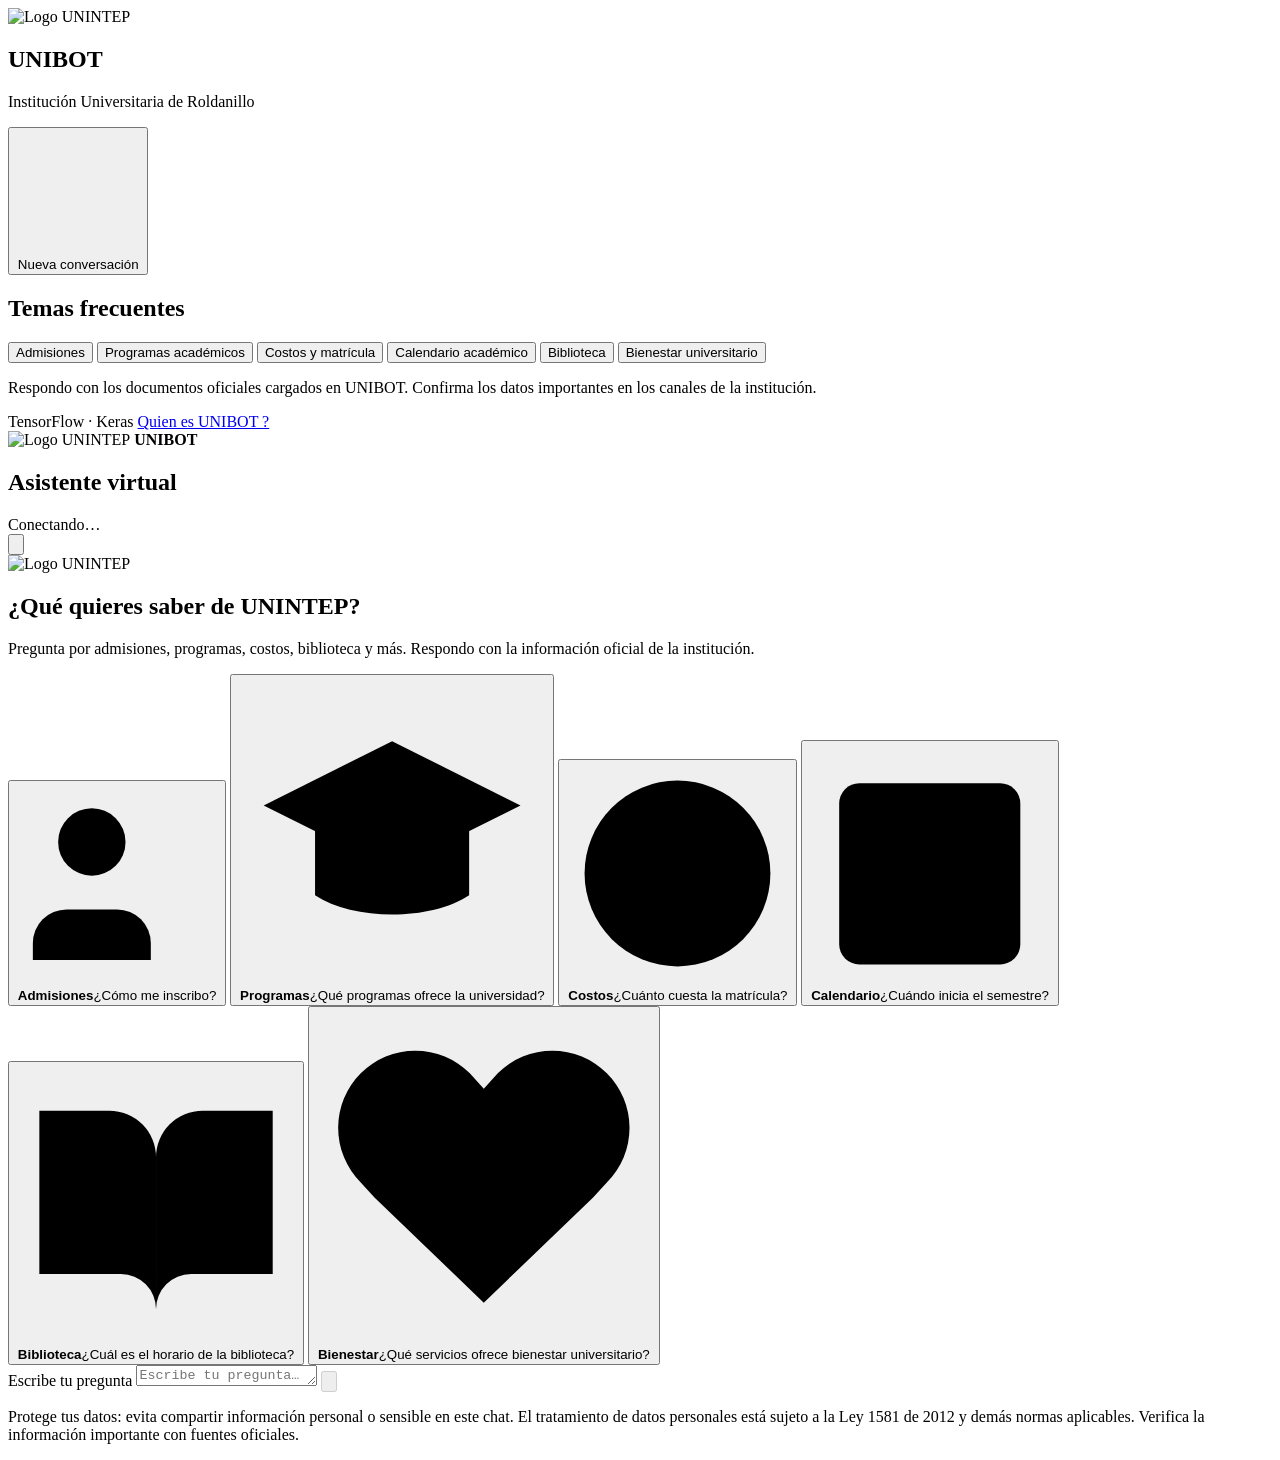
==== web/unibot.html @ f8ac39ea "Cambios de presentación" ====
<!DOCTYPE html>
<html lang="es">
<head>
    <meta charset="UTF-8">
    <meta name="viewport" content="width=device-width, initial-scale=1.0, viewport-fit=cover">
    <meta name="theme-color" content="#0a2a66">
    <title>UNIBOT | Asistente virtual UNINTEP</title>
    <link rel="icon" type="image/webp" href="/LOGO%20UINTEP%203D/UNINTEP_logo_3D_giro_continuo.webp">
    <link rel="stylesheet" href="/style.css">
</head>
<body>
    <div class="app">
        <aside class="sidebar" aria-label="Barra lateral">
            <div class="brand">
                <picture>
                    <source srcset="/LOGO%20UINTEP%203D/UNINTEP_logo_3D_giro_continuo.webp" type="image/webp">
                    <img class="logo logo--lg" src="/LOGO%20UINTEP%203D/UNINTEP_logo_3D_giro_continuo.png" alt="Logo UNINTEP">
                </picture>
                <div>
                    <h1>UNIBOT</h1>
                    <p>Institución Universitaria de Roldanillo</p>
                </div>
            </div>

            <button id="new-chat" class="btn-new" type="button" data-nuevo>
                <svg class="ico" viewBox="0 0 24 24" aria-hidden="true"><path d="M12 5v14M5 12h14"/></svg>
                Nueva conversación
            </button>

            <nav class="topics" aria-label="Temas frecuentes">
                <h2>Temas frecuentes</h2>
                <button type="button" data-q="¿Cómo me inscribo?">Admisiones</button>
                <button type="button" data-q="¿Qué programas ofrece la universidad?">Programas académicos</button>
                <button type="button" data-q="¿Cuánto cuesta la matrícula?">Costos y matrícula</button>
                <button type="button" data-q="¿Cuándo inicia el semestre?">Calendario académico</button>
                <button type="button" data-q="¿Cuál es el horario de la biblioteca?">Biblioteca</button>
                <button type="button" data-q="¿Qué servicios ofrece bienestar universitario?">Bienestar universitario</button>
            </nav>

            <div class="sidebar-foot">
                <p>Respondo con los documentos oficiales cargados en UNIBOT. Confirma los datos importantes en los canales de la institución.</p>
                <span class="tech">TensorFlow · Keras</span>
                <span class="tech" ><a href="quiensoy.html">Quien es UNIBOT ?</a></span> 
            </div>
        </aside>

        <main class="main">
            <header class="topbar">
                <div class="topbar-brand">
                    <picture>
                        <source srcset="/LOGO%20UINTEP%203D/UNINTEP_logo_3D_giro_continuo.webp" type="image/webp">
                        <img class="logo logo--sm" src="/LOGO%20UINTEP%203D/UNINTEP_logo_3D_giro_continuo.png" alt="Logo UNINTEP">
                    </picture>
                    <strong>UNIBOT</strong>
                </div>
                <h2 class="topbar-title">Asistente virtual</h2>

                <div class="status" role="status">
                    <span class="status-dot"></span>
                    <span id="status-text">Conectando…</span>
                </div>

                <button id="new-chat-mobile" class="icon-btn" type="button" data-nuevo aria-label="Nueva conversación">
                    <svg class="ico" viewBox="0 0 24 24" aria-hidden="true"><path d="M12 5v14M5 12h14"/></svg>
                </button>
            </header>

            <section id="messages" class="messages" aria-live="polite" aria-label="Conversación">
                <div id="welcome" class="welcome">
                    <picture>
                        <source srcset="/LOGO%20UINTEP%203D/UNINTEP_logo_3D_giro_continuo.webp" type="image/webp">
                        <img class="logo logo--xl" src="/LOGO%20UINTEP%203D/UNINTEP_logo_3D_giro_continuo.png" alt="Logo UNINTEP">
                    </picture>
                    <h2>¿Qué quieres saber de UNINTEP?</h2>
                    <p>
                        Pregunta por admisiones, programas, costos, biblioteca y más.
                        Respondo con la información oficial de la institución.
                    </p>

                    <div class="tiles">
                        <button type="button" class="tile" data-q="¿Cómo me inscribo?">
                            <span class="tile-icon"><svg class="ico" viewBox="0 0 24 24" aria-hidden="true"><path d="M16 21v-2a4 4 0 0 0-4-4H6a4 4 0 0 0-4 4v2"/><circle cx="9" cy="7" r="4"/><path d="M19 8v6M22 11h-6"/></svg></span>
                            <span><strong>Admisiones</strong><span>¿Cómo me inscribo?</span></span>
                        </button>
                        <button type="button" class="tile" data-q="¿Qué programas ofrece la universidad?">
                            <span class="tile-icon"><svg class="ico" viewBox="0 0 24 24" aria-hidden="true"><path d="M22 10 12 5 2 10l10 5 10-5z"/><path d="M6 12v5c3 2 9 2 12 0v-5"/></svg></span>
                            <span><strong>Programas</strong><span>¿Qué programas ofrece la universidad?</span></span>
                        </button>
                        <button type="button" class="tile" data-q="¿Cuánto cuesta la matrícula?">
                            <span class="tile-icon"><svg class="ico" viewBox="0 0 24 24" aria-hidden="true"><circle cx="12" cy="12" r="10"/><path d="M15 9.5c-.5-1-1.600-1.500-3-1.500-1.700 0-3 .8-3 2s1.200 1.700 3 2 3 .8 3 2-1.300 2-3 2c-1.400 0-2.500-.5-3-1.500M12 6v2m0 8v2"/></svg></span>
                            <span><strong>Costos</strong><span>¿Cuánto cuesta la matrícula?</span></span>
                        </button>
                        <button type="button" class="tile" data-q="¿Cuándo inicia el semestre?">
                            <span class="tile-icon"><svg class="ico" viewBox="0 0 24 24" aria-hidden="true"><rect x="3" y="4" width="18" height="18" rx="2"/><path d="M16 2v4M8 2v4M3 10h18"/></svg></span>
                            <span><strong>Calendario</strong><span>¿Cuándo inicia el semestre?</span></span>
                        </button>
                        <button type="button" class="tile" data-q="¿Cuál es el horario de la biblioteca?">
                            <span class="tile-icon"><svg class="ico" viewBox="0 0 24 24" aria-hidden="true"><path d="M2 4h6a4 4 0 0 1 4 4v13a3 3 0 0 0-3-3H2z"/><path d="M22 4h-6a4 4 0 0 0-4 4v13a3 3 0 0 1 3-3h7z"/></svg></span>
                            <span><strong>Biblioteca</strong><span>¿Cuál es el horario de la biblioteca?</span></span>
                        </button>
                        <button type="button" class="tile" data-q="¿Qué servicios ofrece bienestar universitario?">
                            <span class="tile-icon"><svg class="ico" viewBox="0 0 24 24" aria-hidden="true"><path d="M20.800 4.600a5.500 5.500 0 0 0-7.800 0L12 5.700l-1-1.100a5.500 5.500 0 0 0-7.800 7.800l1 1.100L12 21l7.800-7.500 1-1.100a5.500 5.500 0 0 0 0-7.800z"/></svg></span>
                            <span><strong>Bienestar</strong><span>¿Qué servicios ofrece bienestar universitario?</span></span>
                        </button>
                    </div>
                </div>
            </section>

            <div class="composer-area">
                <form id="chat-form" class="composer">
                    <label for="message-input" class="sr-only">Escribe tu pregunta</label>
                    <textarea
                        id="message-input"
                        placeholder="Escribe tu pregunta…"
                        rows="1"
                        maxlength="1000"
                        required
                    ></textarea>
                    <button id="send-button" class="send" type="submit" aria-label="Enviar pregunta" disabled>
                        <svg class="ico" viewBox="0 0 24 24" aria-hidden="true"><path d="M12 19V5M5 12l7-7 7 7"/></svg>
                    </button>
                </form>
                <p class="disclaimer">
                    Protege tus datos: evita compartir información personal o sensible en este chat. El tratamiento de datos personales está sujeto a la Ley 1581 de 2012 y demás normas aplicables. Verifica la información importante con fuentes oficiales.
                </p>
            </div>
        </main>
    </div>

    <script src="/app.js"></script>
</body>
</html>
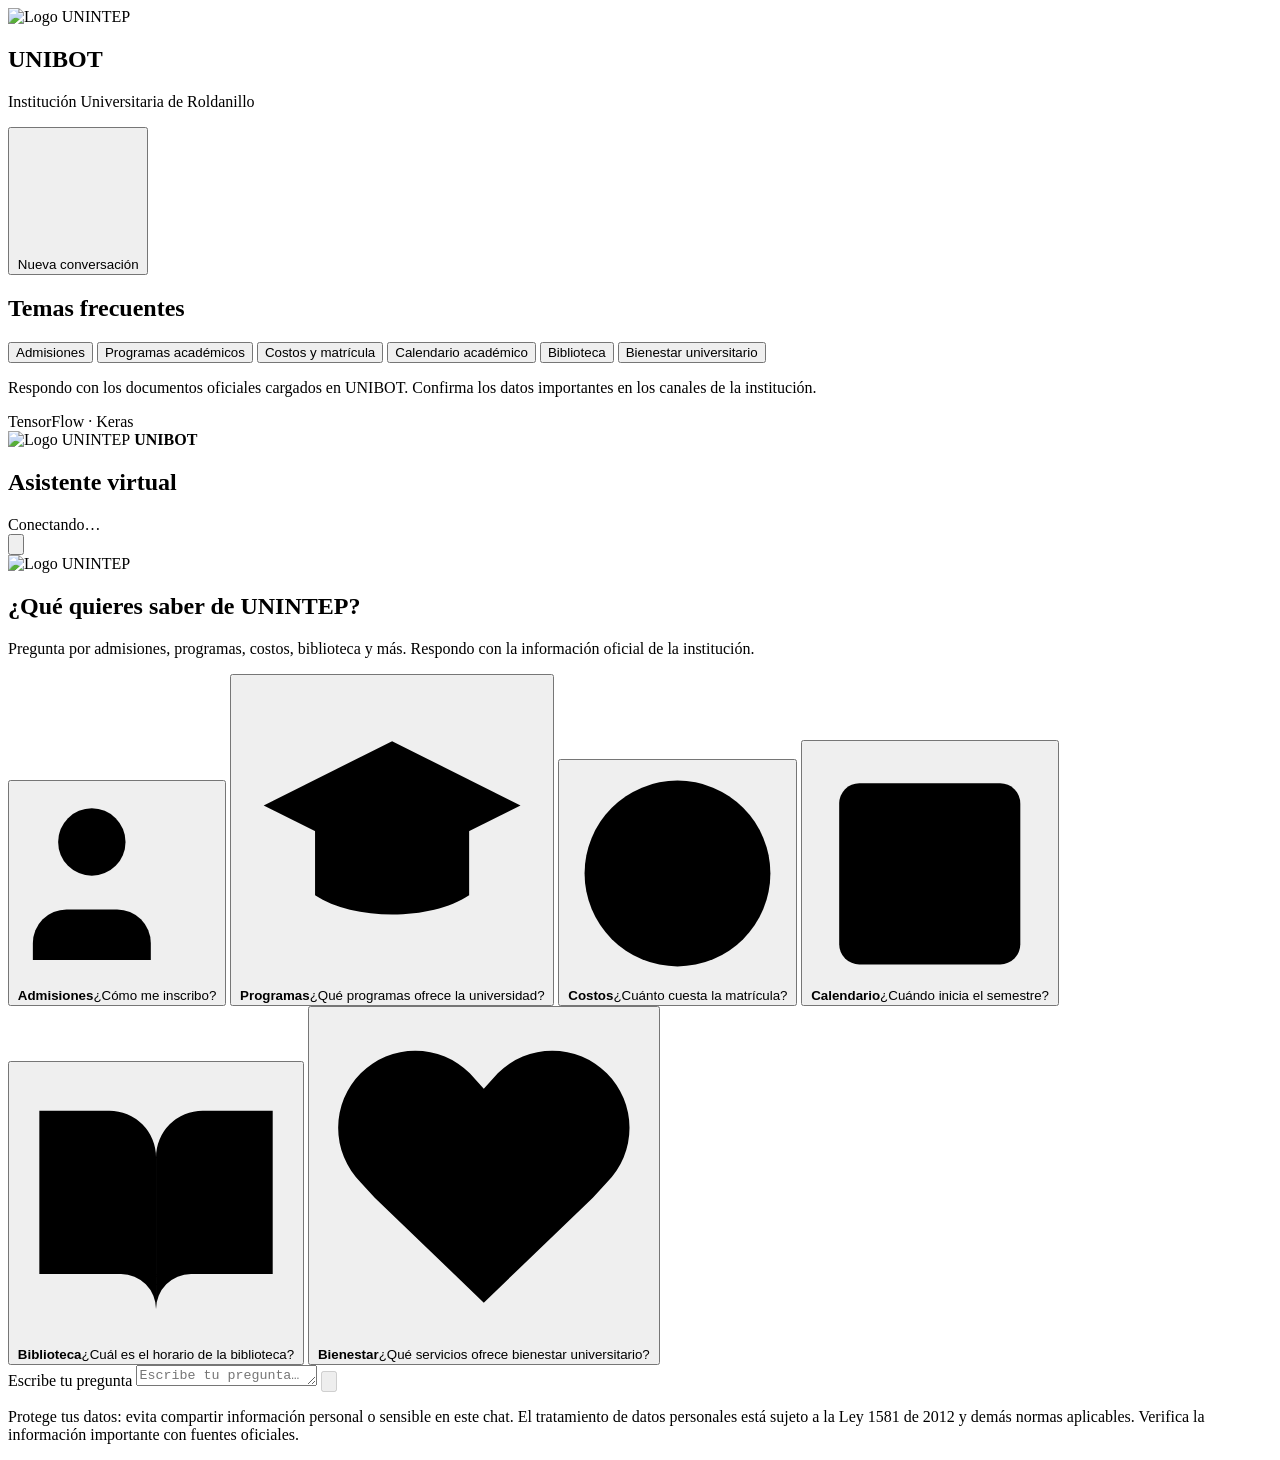
==== commit 33142593: "Cambios presentación" ====
--- a/web/unibot.html
+++ b/web/unibot.html
@@ -40,7 +40,6 @@
             <div class="sidebar-foot">
                 <p>Respondo con los documentos oficiales cargados en UNIBOT. Confirma los datos importantes en los canales de la institución.</p>
                 <span class="tech">TensorFlow · Keras</span>
-                <span class="tech" ><a href="quiensoy.html">Quien es UNIBOT ?</a></span> 
             </div>
         </aside>
 
@@ -49,7 +48,7 @@
                 <div class="topbar-brand">
                     <picture>
                         <source srcset="/LOGO%20UINTEP%203D/UNINTEP_logo_3D_giro_continuo.webp" type="image/webp">
-                        <img class="logo logo--sm" src="/LOGO%20UINTEP%203D/UNINTEP_logo_3D_giro_continuo.png" alt="Logo UNINTEP">
+                        <img class="logo logo--sm" src="/LOGO%20UNINTEP%203D/UNINTEP_logo_3D_giro_continuo.png" alt="Logo UNINTEP">
                     </picture>
                     <strong>UNIBOT</strong>
                 </div>
